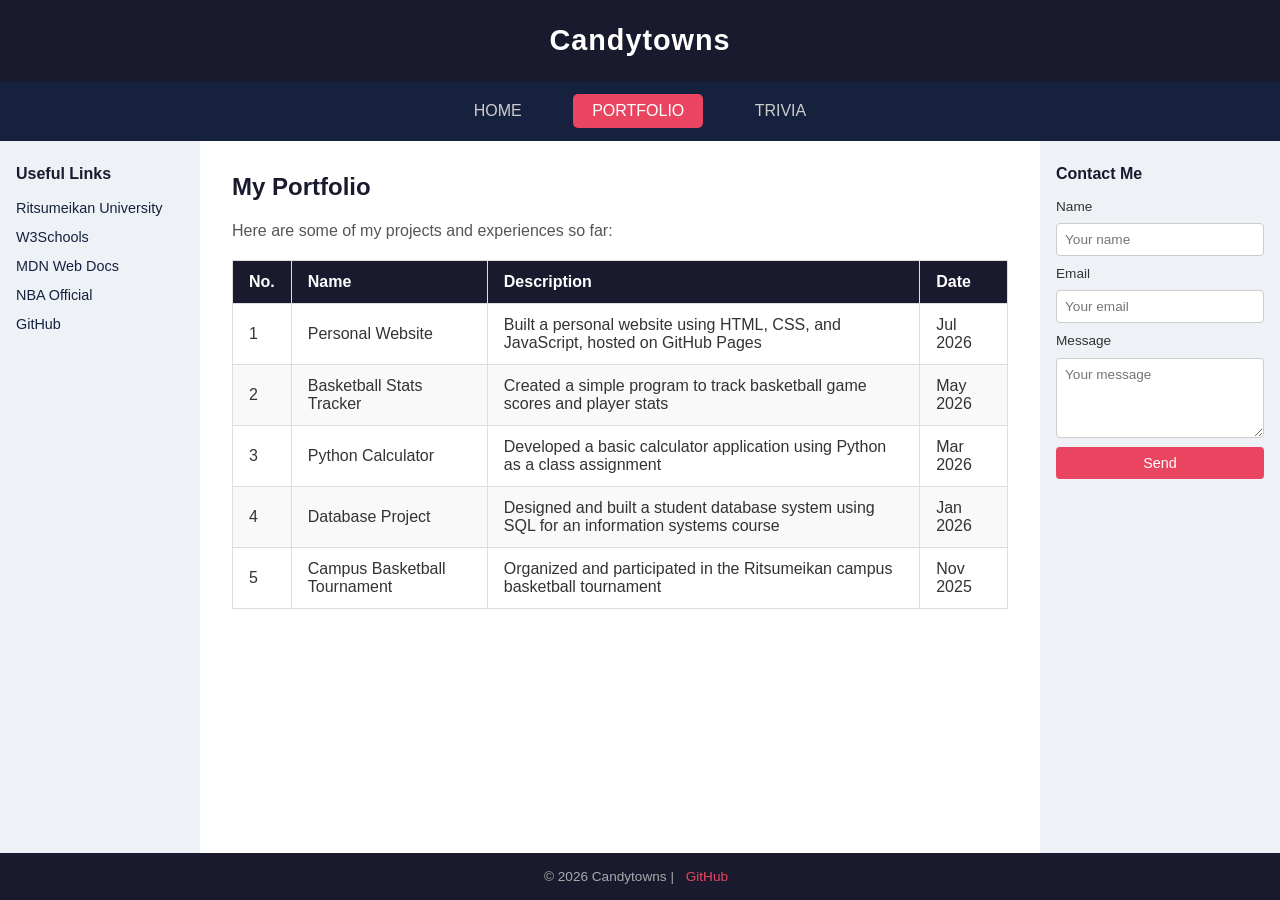
==== portfolio.html @ 2fe4fc1c "Add files via upload" ====
<!DOCTYPE html>
<html lang="en">
<head>
    <meta charset="UTF-8">
    <meta name="viewport" content="width=device-width, initial-scale=1.0">
    <title>Candytowns - Portfolio</title>
    <link rel="stylesheet" href="style.css">
</head>
<body>

    <div class="header">
        <h1>Candytowns</h1>
    </div>

    <nav class="navbar">
        <a href="index.html">HOME</a>
        <a href="portfolio.html" class="active">PORTFOLIO</a>
        <a href="trivia.html">TRIVIA</a>
    </nav>

    <div class="main-container">

        <aside class="sidebar-left">
            <h3>Useful Links</h3>
            <ul>
                <li><a href="https://www.ritsumei.ac.jp" target="_blank">Ritsumeikan University</a></li>
                <li><a href="https://www.w3schools.com" target="_blank">W3Schools</a></li>
                <li><a href="https://developer.mozilla.org" target="_blank">MDN Web Docs</a></li>
                <li><a href="https://www.nba.com" target="_blank">NBA Official</a></li>
                <li><a href="https://github.com" target="_blank">GitHub</a></li>
            </ul>
        </aside>

        <main class="content">
            <h2>My Portfolio</h2>
            <p>Here are some of my projects and experiences so far:</p>

            <table class="portfolio-table">
                <thead>
                    <tr>
                        <th>No.</th>
                        <th>Name</th>
                        <th>Description</th>
                        <th>Date</th>
                    </tr>
                </thead>
                <tbody>
                    <tr>
                        <td>1</td>
                        <td>Personal Website</td>
                        <td>Built a personal website using HTML, CSS, and JavaScript, hosted on GitHub Pages</td>
                        <td>Jul 2026</td>
                    </tr>
                    <tr>
                        <td>2</td>
                        <td>Basketball Stats Tracker</td>
                        <td>Created a simple program to track basketball game scores and player stats</td>
                        <td>May 2026</td>
                    </tr>
                    <tr>
                        <td>3</td>
                        <td>Python Calculator</td>
                        <td>Developed a basic calculator application using Python as a class assignment</td>
                        <td>Mar 2026</td>
                    </tr>
                    <tr>
                        <td>4</td>
                        <td>Database Project</td>
                        <td>Designed and built a student database system using SQL for an information systems course</td>
                        <td>Jan 2026</td>
                    </tr>
                    <tr>
                        <td>5</td>
                        <td>Campus Basketball Tournament</td>
                        <td>Organized and participated in the Ritsumeikan campus basketball tournament</td>
                        <td>Nov 2025</td>
                    </tr>
                </tbody>
            </table>
        </main>

        <aside class="sidebar-right">
            <h3>Contact Me</h3>
            <div class="contact-form">
                <label>Name</label>
                <input type="text" id="contact-name" placeholder="Your name">
                <span class="form-error" id="name-error">Please enter your name</span>

                <label>Email</label>
                <input type="email" id="contact-email" placeholder="Your email">
                <span class="form-error" id="email-error">Please enter a valid email</span>

                <label>Message</label>
                <textarea id="contact-message" placeholder="Your message"></textarea>
                <span class="form-error" id="message-error">Please enter a message</span>

                <button class="btn-send" onclick="validateForm()">Send</button>
            </div>
        </aside>

    </div>

    <footer class="footer">
        <p>&copy; 2026 Candytowns | <a href="https://github.com/Candytowns" target="_blank">GitHub</a></p>
    </footer>

    <script>
        function validateForm() {
            var valid = true;
            var name = document.getElementById('contact-name').value.trim();
            var email = document.getElementById('contact-email').value.trim();
            var message = document.getElementById('contact-message').value.trim();

            document.getElementById('name-error').style.display = name === '' ? 'block' : 'none';
            if (name === '') valid = false;

            var emailPattern = /^[^\s@]+@[^\s@]+\.[^\s@]+$/;
            document.getElementById('email-error').style.display = (!emailPattern.test(email)) ? 'block' : 'none';
            if (!emailPattern.test(email)) valid = false;

            document.getElementById('message-error').style.display = message === '' ? 'block' : 'none';
            if (message === '') valid = false;

            if (valid) {
                alert('Thank you for your message!');
                document.getElementById('contact-name').value = '';
                document.getElementById('contact-email').value = '';
                document.getElementById('contact-message').value = '';
            }
        }
    </script>

</body>
</html>
---- style.css ----
/* ===== Reset & Base ===== */
* {
    margin: 0;
    padding: 0;
    box-sizing: border-box;
}

body {
    font-family: 'Segoe UI', Arial, sans-serif;
    background-color: #f5f5f5;
    color: #333;
    min-height: 100vh;
    display: flex;
    flex-direction: column;
}

/* ===== Header ===== */
.header {
    background-color: #1a1a2e;
    color: #fff;
    text-align: center;
    padding: 1.5rem;
}

.header h1 {
    font-size: 1.8rem;
    letter-spacing: 1px;
}

/* ===== Navbar ===== */
.navbar {
    background-color: #16213e;
    display: flex;
    justify-content: center;
    gap: 2rem;
    padding: 0.8rem;
}

.navbar a {
    color: #ccc;
    text-decoration: none;
    font-size: 1rem;
    padding: 0.5rem 1.2rem;
    border-radius: 5px;
    transition: background-color 0.3s, color 0.3s;
}

.navbar a:hover {
    background-color: #e94560;
    color: #fff;
}

.navbar a.active {
    background-color: #e94560;
    color: #fff;
}

/* ===== Main Layout (3 columns) ===== */
.main-container {
    display: flex;
    flex: 1;
}

.sidebar-left {
    width: 200px;
    background-color: #eef1f6;
    padding: 1.5rem 1rem;
    flex-shrink: 0;
}

.sidebar-left h3 {
    font-size: 1rem;
    margin-bottom: 1rem;
    color: #1a1a2e;
}

.sidebar-left ul {
    list-style: none;
}

.sidebar-left ul li {
    margin-bottom: 0.7rem;
}

.sidebar-left ul li a {
    color: #16213e;
    text-decoration: none;
    font-size: 0.9rem;
    transition: color 0.3s;
}

.sidebar-left ul li a:hover {
    color: #e94560;
    text-decoration: underline;
}

.content {
    flex: 1;
    padding: 2rem;
    background-color: #fff;
}

.content h2 {
    font-size: 1.5rem;
    margin-bottom: 1rem;
    color: #1a1a2e;
}

.content p {
    line-height: 1.7;
    margin-bottom: 1rem;
    color: #555;
}

.content img {
    max-width: 100%;
    border-radius: 8px;
    margin-top: 1rem;
}

.sidebar-right {
    width: 240px;
    background-color: #eef1f6;
    padding: 1.5rem 1rem;
    flex-shrink: 0;
}

.sidebar-right h3 {
    font-size: 1rem;
    margin-bottom: 1rem;
    color: #1a1a2e;
}

.sidebar-right .contact-form {
    display: flex;
    flex-direction: column;
    gap: 0.6rem;
}

.sidebar-right label {
    font-size: 0.85rem;
    color: #333;
}

.sidebar-right input,
.sidebar-right textarea {
    padding: 0.5rem;
    border: 1px solid #ccc;
    border-radius: 4px;
    font-size: 0.85rem;
    font-family: inherit;
}

.sidebar-right textarea {
    height: 80px;
    resize: vertical;
}

.sidebar-right .btn-send {
    padding: 0.5rem;
    background-color: #e94560;
    color: #fff;
    border: none;
    border-radius: 4px;
    cursor: pointer;
    font-size: 0.9rem;
    transition: background-color 0.3s;
}

.sidebar-right .btn-send:hover {
    background-color: #c73652;
}

.form-error {
    color: #e94560;
    font-size: 0.8rem;
    display: none;
}

/* ===== Portfolio Table ===== */
.portfolio-table {
    width: 100%;
    border-collapse: collapse;
    margin-top: 1rem;
}

.portfolio-table thead {
    background-color: #1a1a2e;
    color: #fff;
}

.portfolio-table th,
.portfolio-table td {
    padding: 0.75rem 1rem;
    text-align: left;
    border: 1px solid #ddd;
}

.portfolio-table tbody tr:nth-child(even) {
    background-color: #f9f9f9;
}

.portfolio-table tbody tr:hover {
    background-color: #fff0f3;
}

/* ===== Trivia / BMI Calculator ===== */
.trivia-section {
    max-width: 500px;
}

.trivia-section label {
    display: block;
    margin-bottom: 0.3rem;
    font-weight: bold;
    color: #333;
}

.trivia-section input {
    width: 100%;
    padding: 0.5rem;
    margin-bottom: 1rem;
    border: 1px solid #ccc;
    border-radius: 4px;
    font-size: 1rem;
}

.trivia-section button {
    padding: 0.6rem 1.5rem;
    background-color: #e94560;
    color: #fff;
    border: none;
    border-radius: 4px;
    cursor: pointer;
    font-size: 1rem;
    transition: background-color 0.3s;
}

.trivia-section button:hover {
    background-color: #c73652;
}

.bmi-result {
    margin-top: 1.5rem;
    padding: 1rem;
    background-color: #f0f4ff;
    border-radius: 8px;
    display: none;
}

.bmi-result .bmi-number {
    font-size: 2rem;
    font-weight: bold;
    color: #1a1a2e;
}

.bmi-result .bmi-category {
    font-size: 1.1rem;
    margin-top: 0.3rem;
}

/* ===== Footer ===== */
.footer {
    background-color: #1a1a2e;
    color: #aaa;
    text-align: center;
    padding: 1rem;
    font-size: 0.85rem;
}

.footer a {
    color: #e94560;
    text-decoration: none;
    margin: 0 0.5rem;
}

.footer a:hover {
    text-decoration: underline;
}

/* ===== Responsive ===== */
@media (max-width: 768px) {
    .main-container {
        flex-direction: column;
    }

    .sidebar-left,
    .sidebar-right {
        width: 100%;
    }

    .navbar {
        flex-wrap: wrap;
        gap: 0.5rem;
    }
}
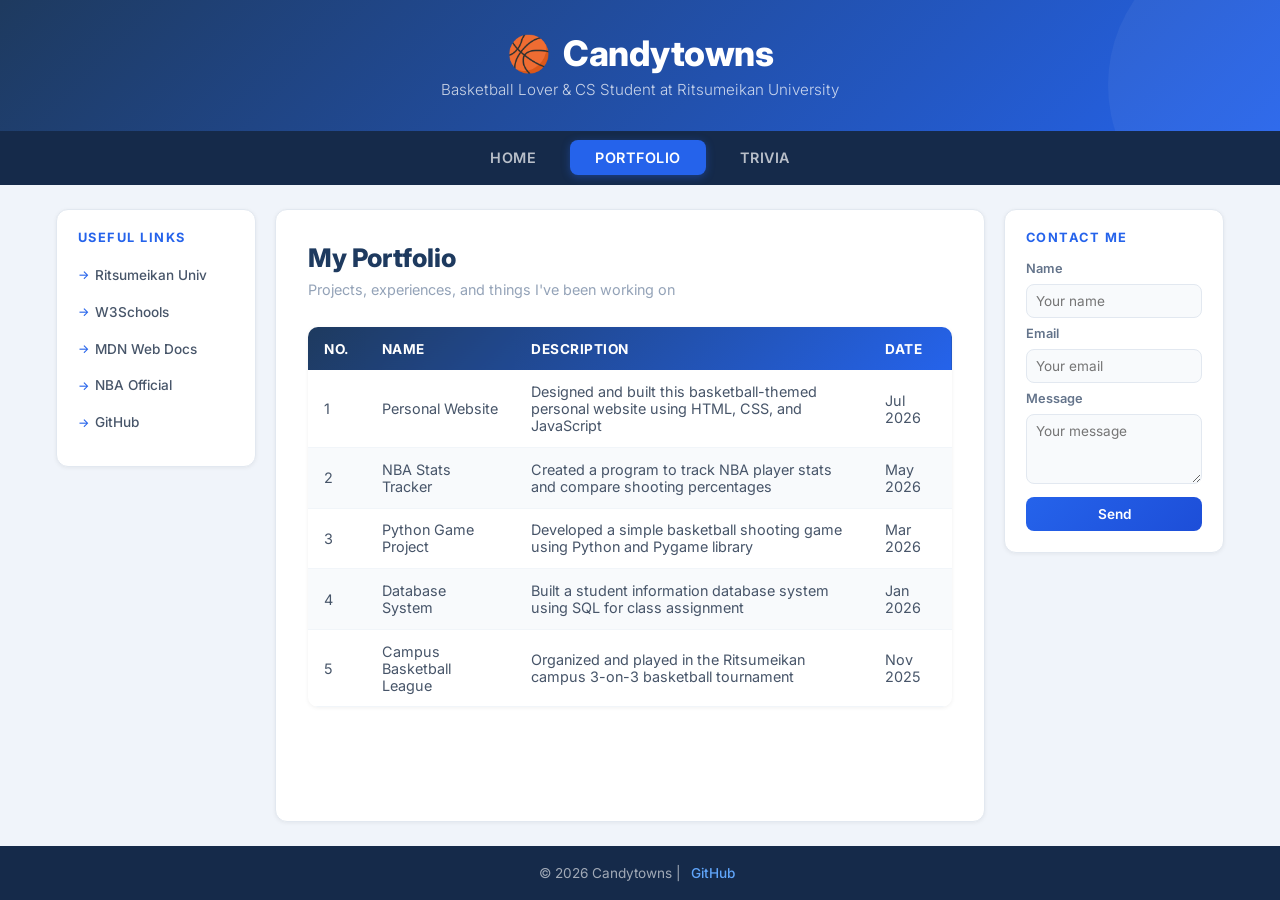
==== commit 7afd4a6a: "Add files via upload" ====
--- a/portfolio.html
+++ b/portfolio.html
@@ -9,7 +9,8 @@
 <body>
 
     <div class="header">
-        <h1>Candytowns</h1>
+        <h1><span class="icon">🏀</span> Candytowns</h1>
+        <p>Basketball Lover &amp; CS Student at Ritsumeikan University</p>
     </div>
 
     <nav class="navbar">
@@ -21,19 +22,21 @@
     <div class="main-container">
 
         <aside class="sidebar-left">
-            <h3>Useful Links</h3>
-            <ul>
-                <li><a href="https://www.ritsumei.ac.jp" target="_blank">Ritsumeikan University</a></li>
-                <li><a href="https://www.w3schools.com" target="_blank">W3Schools</a></li>
-                <li><a href="https://developer.mozilla.org" target="_blank">MDN Web Docs</a></li>
-                <li><a href="https://www.nba.com" target="_blank">NBA Official</a></li>
-                <li><a href="https://github.com" target="_blank">GitHub</a></li>
-            </ul>
+            <div class="sidebar-card">
+                <h3>Useful Links</h3>
+                <ul>
+                    <li><a href="https://www.ritsumei.ac.jp" target="_blank">Ritsumeikan Univ</a></li>
+                    <li><a href="https://www.w3schools.com" target="_blank">W3Schools</a></li>
+                    <li><a href="https://developer.mozilla.org" target="_blank">MDN Web Docs</a></li>
+                    <li><a href="https://www.nba.com" target="_blank">NBA Official</a></li>
+                    <li><a href="https://github.com" target="_blank">GitHub</a></li>
+                </ul>
+            </div>
         </aside>
 
         <main class="content">
             <h2>My Portfolio</h2>
-            <p>Here are some of my projects and experiences so far:</p>
+            <p class="subtitle">Projects, experiences, and things I've been working on</p>
 
             <table class="portfolio-table">
                 <thead>
@@ -48,31 +51,31 @@
                     <tr>
                         <td>1</td>
                         <td>Personal Website</td>
-                        <td>Built a personal website using HTML, CSS, and JavaScript, hosted on GitHub Pages</td>
+                        <td>Designed and built this basketball-themed personal website using HTML, CSS, and JavaScript</td>
                         <td>Jul 2026</td>
                     </tr>
                     <tr>
                         <td>2</td>
-                        <td>Basketball Stats Tracker</td>
-                        <td>Created a simple program to track basketball game scores and player stats</td>
+                        <td>NBA Stats Tracker</td>
+                        <td>Created a program to track NBA player stats and compare shooting percentages</td>
                         <td>May 2026</td>
                     </tr>
                     <tr>
                         <td>3</td>
-                        <td>Python Calculator</td>
-                        <td>Developed a basic calculator application using Python as a class assignment</td>
+                        <td>Python Game Project</td>
+                        <td>Developed a simple basketball shooting game using Python and Pygame library</td>
                         <td>Mar 2026</td>
                     </tr>
                     <tr>
                         <td>4</td>
-                        <td>Database Project</td>
-                        <td>Designed and built a student database system using SQL for an information systems course</td>
+                        <td>Database System</td>
+                        <td>Built a student information database system using SQL for class assignment</td>
                         <td>Jan 2026</td>
                     </tr>
                     <tr>
                         <td>5</td>
-                        <td>Campus Basketball Tournament</td>
-                        <td>Organized and participated in the Ritsumeikan campus basketball tournament</td>
+                        <td>Campus Basketball League</td>
+                        <td>Organized and played in the Ritsumeikan campus 3-on-3 basketball tournament</td>
                         <td>Nov 2025</td>
                     </tr>
                 </tbody>
@@ -80,21 +83,23 @@
         </main>
 
         <aside class="sidebar-right">
-            <h3>Contact Me</h3>
-            <div class="contact-form">
-                <label>Name</label>
-                <input type="text" id="contact-name" placeholder="Your name">
-                <span class="form-error" id="name-error">Please enter your name</span>
+            <div class="sidebar-card">
+                <h3>Contact Me</h3>
+                <div class="contact-form">
+                    <label>Name</label>
+                    <input type="text" id="contact-name" placeholder="Your name">
+                    <span class="form-error" id="name-error">Please enter your name</span>
 
-                <label>Email</label>
-                <input type="email" id="contact-email" placeholder="Your email">
-                <span class="form-error" id="email-error">Please enter a valid email</span>
+                    <label>Email</label>
+                    <input type="email" id="contact-email" placeholder="Your email">
+                    <span class="form-error" id="email-error">Please enter a valid email</span>
 
-                <label>Message</label>
-                <textarea id="contact-message" placeholder="Your message"></textarea>
-                <span class="form-error" id="message-error">Please enter a message</span>
+                    <label>Message</label>
+                    <textarea id="contact-message" placeholder="Your message"></textarea>
+                    <span class="form-error" id="message-error">Please enter a message</span>
 
-                <button class="btn-send" onclick="validateForm()">Send</button>
+                    <button class="btn-send" onclick="validateForm()">Send</button>
+                </div>
             </div>
         </aside>
 
@@ -110,17 +115,13 @@
             var name = document.getElementById('contact-name').value.trim();
             var email = document.getElementById('contact-email').value.trim();
             var message = document.getElementById('contact-message').value.trim();
-
             document.getElementById('name-error').style.display = name === '' ? 'block' : 'none';
             if (name === '') valid = false;
-
             var emailPattern = /^[^\s@]+@[^\s@]+\.[^\s@]+$/;
             document.getElementById('email-error').style.display = (!emailPattern.test(email)) ? 'block' : 'none';
             if (!emailPattern.test(email)) valid = false;
-
             document.getElementById('message-error').style.display = message === '' ? 'block' : 'none';
             if (message === '') valid = false;
-
             if (valid) {
                 alert('Thank you for your message!');
                 document.getElementById('contact-name').value = '';
@@ -129,6 +130,5 @@
             }
         }
     </script>
-
 </body>
 </html>
--- a/style.css
+++ b/style.css
@@ -1,4 +1,6 @@
-/* ===== Reset & Base ===== */
+@import url('https://fonts.googleapis.com/css2?family=Inter:wght@300;400;500;600;700;800&display=swap');
+
+/* ===== Reset ===== */
 * {
     margin: 0;
     padding: 0;
@@ -6,9 +8,9 @@
 }
 
 body {
-    font-family: 'Segoe UI', Arial, sans-serif;
-    background-color: #f5f5f5;
-    color: #333;
+    font-family: 'Inter', 'Segoe UI', sans-serif;
+    background-color: #f0f4fa;
+    color: #1e293b;
     min-height: 100vh;
     display: flex;
     flex-direction: column;
@@ -16,62 +18,106 @@
 
 /* ===== Header ===== */
 .header {
-    background-color: #1a1a2e;
+    background: linear-gradient(135deg, #1e3a5f 0%, #2563eb 100%);
     color: #fff;
     text-align: center;
-    padding: 1.5rem;
+    padding: 2rem 1rem;
+    position: relative;
+    overflow: hidden;
+}
+
+.header::before {
+    content: '';
+    position: absolute;
+    top: -50%;
+    right: -10%;
+    width: 300px;
+    height: 300px;
+    background: rgba(255,255,255,0.05);
+    border-radius: 50%;
 }
 
 .header h1 {
-    font-size: 1.8rem;
-    letter-spacing: 1px;
+    font-size: 2.2rem;
+    font-weight: 800;
+    letter-spacing: -0.5px;
+}
+
+.header h1 .icon {
+    margin-right: 0.4rem;
+}
+
+.header p {
+    margin-top: 0.3rem;
+    font-size: 0.95rem;
+    color: rgba(255,255,255,0.75);
+    font-weight: 300;
 }
 
 /* ===== Navbar ===== */
 .navbar {
-    background-color: #16213e;
+    background-color: #152a4a;
     display: flex;
     justify-content: center;
-    gap: 2rem;
-    padding: 0.8rem;
+    gap: 0.5rem;
+    padding: 0.6rem 1rem;
 }
 
 .navbar a {
-    color: #ccc;
+    color: rgba(255,255,255,0.7);
     text-decoration: none;
-    font-size: 1rem;
-    padding: 0.5rem 1.2rem;
-    border-radius: 5px;
-    transition: background-color 0.3s, color 0.3s;
+    font-size: 0.9rem;
+    font-weight: 600;
+    padding: 0.55rem 1.6rem;
+    border-radius: 8px;
+    transition: all 0.3s;
+    letter-spacing: 0.5px;
 }
 
 .navbar a:hover {
-    background-color: #e94560;
-    color: #fff;
+    background-color: #2563eb;
+    color: #fff;
+    transform: translateY(-1px);
 }
 
 .navbar a.active {
-    background-color: #e94560;
-    color: #fff;
-}
-
-/* ===== Main Layout (3 columns) ===== */
+    background-color: #2563eb;
+    color: #fff;
+    box-shadow: 0 2px 8px rgba(37,99,235,0.4);
+}
+
+/* ===== Main Layout ===== */
 .main-container {
     display: flex;
     flex: 1;
-}
-
+    max-width: 1200px;
+    margin: 1.5rem auto;
+    gap: 1.2rem;
+    padding: 0 1rem;
+    width: 100%;
+}
+
+/* ===== Sidebar Left ===== */
 .sidebar-left {
     width: 200px;
-    background-color: #eef1f6;
-    padding: 1.5rem 1rem;
     flex-shrink: 0;
 }
 
+.sidebar-card {
+    background: #fff;
+    border-radius: 12px;
+    padding: 1.3rem;
+    box-shadow: 0 1px 4px rgba(0,0,0,0.06);
+    border: 1px solid #e2e8f0;
+}
+
 .sidebar-left h3 {
-    font-size: 1rem;
+    font-size: 0.8rem;
+    text-transform: uppercase;
+    letter-spacing: 1.5px;
+    color: #2563eb;
     margin-bottom: 1rem;
-    color: #1a1a2e;
+    font-weight: 700;
 }
 
 .sidebar-left ul {
@@ -79,207 +125,302 @@
 }
 
 .sidebar-left ul li {
-    margin-bottom: 0.7rem;
+    margin-bottom: 0.6rem;
 }
 
 .sidebar-left ul li a {
-    color: #16213e;
+    color: #475569;
     text-decoration: none;
-    font-size: 0.9rem;
-    transition: color 0.3s;
+    font-size: 0.85rem;
+    font-weight: 500;
+    transition: all 0.2s;
+    display: flex;
+    align-items: center;
+    gap: 0.4rem;
+    padding: 0.35rem 0;
+}
+
+.sidebar-left ul li a::before {
+    content: '→';
+    color: #2563eb;
+    font-size: 0.75rem;
 }
 
 .sidebar-left ul li a:hover {
-    color: #e94560;
-    text-decoration: underline;
-}
-
+    color: #2563eb;
+}
+
+/* ===== Content ===== */
 .content {
     flex: 1;
+    background: #fff;
+    border-radius: 12px;
     padding: 2rem;
-    background-color: #fff;
+    box-shadow: 0 1px 4px rgba(0,0,0,0.06);
+    border: 1px solid #e2e8f0;
 }
 
 .content h2 {
-    font-size: 1.5rem;
+    font-size: 1.6rem;
+    font-weight: 800;
+    margin-bottom: 0.3rem;
+    color: #1e3a5f;
+}
+
+.content .subtitle {
+    font-size: 0.9rem;
+    color: #94a3b8;
+    margin-bottom: 1.5rem;
+    font-weight: 400;
+}
+
+.content p {
+    line-height: 1.8;
     margin-bottom: 1rem;
-    color: #1a1a2e;
-}
-
-.content p {
-    line-height: 1.7;
-    margin-bottom: 1rem;
-    color: #555;
+    color: #475569;
+    font-size: 0.95rem;
 }
 
 .content img {
     max-width: 100%;
-    border-radius: 8px;
+    border-radius: 12px;
     margin-top: 1rem;
-}
-
+    box-shadow: 0 4px 16px rgba(0,0,0,0.1);
+}
+
+.highlight-box {
+    background: linear-gradient(135deg, #eff6ff, #dbeafe);
+    border-left: 4px solid #2563eb;
+    padding: 1rem 1.2rem;
+    border-radius: 0 8px 8px 0;
+    margin: 1rem 0;
+    font-size: 0.95rem;
+    color: #1e40af;
+}
+
+/* ===== Sidebar Right ===== */
 .sidebar-right {
-    width: 240px;
-    background-color: #eef1f6;
-    padding: 1.5rem 1rem;
+    width: 220px;
     flex-shrink: 0;
 }
 
+.sidebar-right .sidebar-card {
+    background: #fff;
+    border-radius: 12px;
+    padding: 1.3rem;
+    box-shadow: 0 1px 4px rgba(0,0,0,0.06);
+    border: 1px solid #e2e8f0;
+}
+
 .sidebar-right h3 {
-    font-size: 1rem;
+    font-size: 0.8rem;
+    text-transform: uppercase;
+    letter-spacing: 1.5px;
+    color: #2563eb;
     margin-bottom: 1rem;
-    color: #1a1a2e;
+    font-weight: 700;
 }
 
 .sidebar-right .contact-form {
     display: flex;
     flex-direction: column;
-    gap: 0.6rem;
+    gap: 0.5rem;
 }
 
 .sidebar-right label {
-    font-size: 0.85rem;
-    color: #333;
+    font-size: 0.8rem;
+    color: #64748b;
+    font-weight: 600;
 }
 
 .sidebar-right input,
 .sidebar-right textarea {
-    padding: 0.5rem;
-    border: 1px solid #ccc;
-    border-radius: 4px;
+    padding: 0.5rem 0.6rem;
+    border: 1.5px solid #e2e8f0;
+    border-radius: 8px;
     font-size: 0.85rem;
     font-family: inherit;
+    transition: border-color 0.2s;
+    background: #f8fafc;
+}
+
+.sidebar-right input:focus,
+.sidebar-right textarea:focus {
+    outline: none;
+    border-color: #2563eb;
+    background: #fff;
 }
 
 .sidebar-right textarea {
-    height: 80px;
+    height: 70px;
     resize: vertical;
 }
 
 .sidebar-right .btn-send {
-    padding: 0.5rem;
-    background-color: #e94560;
+    padding: 0.55rem;
+    background: linear-gradient(135deg, #2563eb, #1d4ed8);
     color: #fff;
     border: none;
-    border-radius: 4px;
+    border-radius: 8px;
     cursor: pointer;
-    font-size: 0.9rem;
-    transition: background-color 0.3s;
+    font-size: 0.85rem;
+    font-weight: 600;
+    font-family: inherit;
+    transition: all 0.3s;
+    margin-top: 0.3rem;
 }
 
 .sidebar-right .btn-send:hover {
-    background-color: #c73652;
+    transform: translateY(-1px);
+    box-shadow: 0 4px 12px rgba(37,99,235,0.3);
 }
 
 .form-error {
-    color: #e94560;
-    font-size: 0.8rem;
+    color: #ef4444;
+    font-size: 0.75rem;
     display: none;
+    margin-top: -0.3rem;
 }
 
 /* ===== Portfolio Table ===== */
 .portfolio-table {
     width: 100%;
-    border-collapse: collapse;
+    border-collapse: separate;
+    border-spacing: 0;
     margin-top: 1rem;
+    border-radius: 10px;
+    overflow: hidden;
+    box-shadow: 0 1px 4px rgba(0,0,0,0.06);
 }
 
 .portfolio-table thead {
-    background-color: #1a1a2e;
-    color: #fff;
-}
-
-.portfolio-table th,
+    background: linear-gradient(135deg, #1e3a5f, #2563eb);
+    color: #fff;
+}
+
+.portfolio-table th {
+    padding: 0.85rem 1rem;
+    text-align: left;
+    font-size: 0.85rem;
+    font-weight: 700;
+    letter-spacing: 0.5px;
+    text-transform: uppercase;
+}
+
 .portfolio-table td {
-    padding: 0.75rem 1rem;
+    padding: 0.8rem 1rem;
     text-align: left;
-    border: 1px solid #ddd;
+    border-bottom: 1px solid #f1f5f9;
+    font-size: 0.9rem;
+    color: #475569;
+}
+
+.portfolio-table tbody tr {
+    transition: background-color 0.2s;
 }
 
 .portfolio-table tbody tr:nth-child(even) {
-    background-color: #f9f9f9;
+    background-color: #f8fafc;
 }
 
 .portfolio-table tbody tr:hover {
-    background-color: #fff0f3;
-}
-
-/* ===== Trivia / BMI Calculator ===== */
+    background-color: #eff6ff;
+}
+
+/* ===== Trivia / BMI ===== */
 .trivia-section {
-    max-width: 500px;
+    max-width: 480px;
 }
 
 .trivia-section label {
     display: block;
     margin-bottom: 0.3rem;
-    font-weight: bold;
-    color: #333;
+    font-weight: 600;
+    color: #1e3a5f;
+    font-size: 0.9rem;
 }
 
 .trivia-section input {
     width: 100%;
-    padding: 0.5rem;
+    padding: 0.6rem 0.8rem;
     margin-bottom: 1rem;
-    border: 1px solid #ccc;
-    border-radius: 4px;
+    border: 1.5px solid #e2e8f0;
+    border-radius: 8px;
     font-size: 1rem;
-}
-
-.trivia-section button {
-    padding: 0.6rem 1.5rem;
-    background-color: #e94560;
+    font-family: inherit;
+    background: #f8fafc;
+    transition: border-color 0.2s;
+}
+
+.trivia-section input:focus {
+    outline: none;
+    border-color: #2563eb;
+    background: #fff;
+}
+
+.trivia-section .btn-calc {
+    padding: 0.7rem 2rem;
+    background: linear-gradient(135deg, #2563eb, #1d4ed8);
     color: #fff;
     border: none;
-    border-radius: 4px;
+    border-radius: 8px;
     cursor: pointer;
     font-size: 1rem;
-    transition: background-color 0.3s;
-}
-
-.trivia-section button:hover {
-    background-color: #c73652;
+    font-weight: 600;
+    font-family: inherit;
+    transition: all 0.3s;
+}
+
+.trivia-section .btn-calc:hover {
+    transform: translateY(-2px);
+    box-shadow: 0 6px 16px rgba(37,99,235,0.3);
 }
 
 .bmi-result {
     margin-top: 1.5rem;
-    padding: 1rem;
-    background-color: #f0f4ff;
-    border-radius: 8px;
+    padding: 1.5rem;
+    background: linear-gradient(135deg, #eff6ff, #dbeafe);
+    border-radius: 12px;
     display: none;
+    border: 1px solid #bfdbfe;
 }
 
 .bmi-result .bmi-number {
-    font-size: 2rem;
-    font-weight: bold;
-    color: #1a1a2e;
+    font-size: 2.2rem;
+    font-weight: 800;
+    color: #1e3a5f;
 }
 
 .bmi-result .bmi-category {
     font-size: 1.1rem;
     margin-top: 0.3rem;
+    font-weight: 600;
 }
 
 /* ===== Footer ===== */
 .footer {
-    background-color: #1a1a2e;
-    color: #aaa;
+    background: #152a4a;
+    color: rgba(255,255,255,0.6);
     text-align: center;
-    padding: 1rem;
+    padding: 1.2rem;
     font-size: 0.85rem;
+    margin-top: auto;
 }
 
 .footer a {
-    color: #e94560;
+    color: #60a5fa;
     text-decoration: none;
-    margin: 0 0.5rem;
+    font-weight: 500;
+    margin: 0 0.4rem;
 }
 
 .footer a:hover {
+    color: #93c5fd;
     text-decoration: underline;
 }
 
 /* ===== Responsive ===== */
-@media (max-width: 768px) {
+@media (max-width: 900px) {
     .main-container {
         flex-direction: column;
     }
@@ -291,6 +432,10 @@
 
     .navbar {
         flex-wrap: wrap;
-        gap: 0.5rem;
+        gap: 0.3rem;
     }
-}
+
+    .header h1 {
+        font-size: 1.6rem;
+    }
+}
